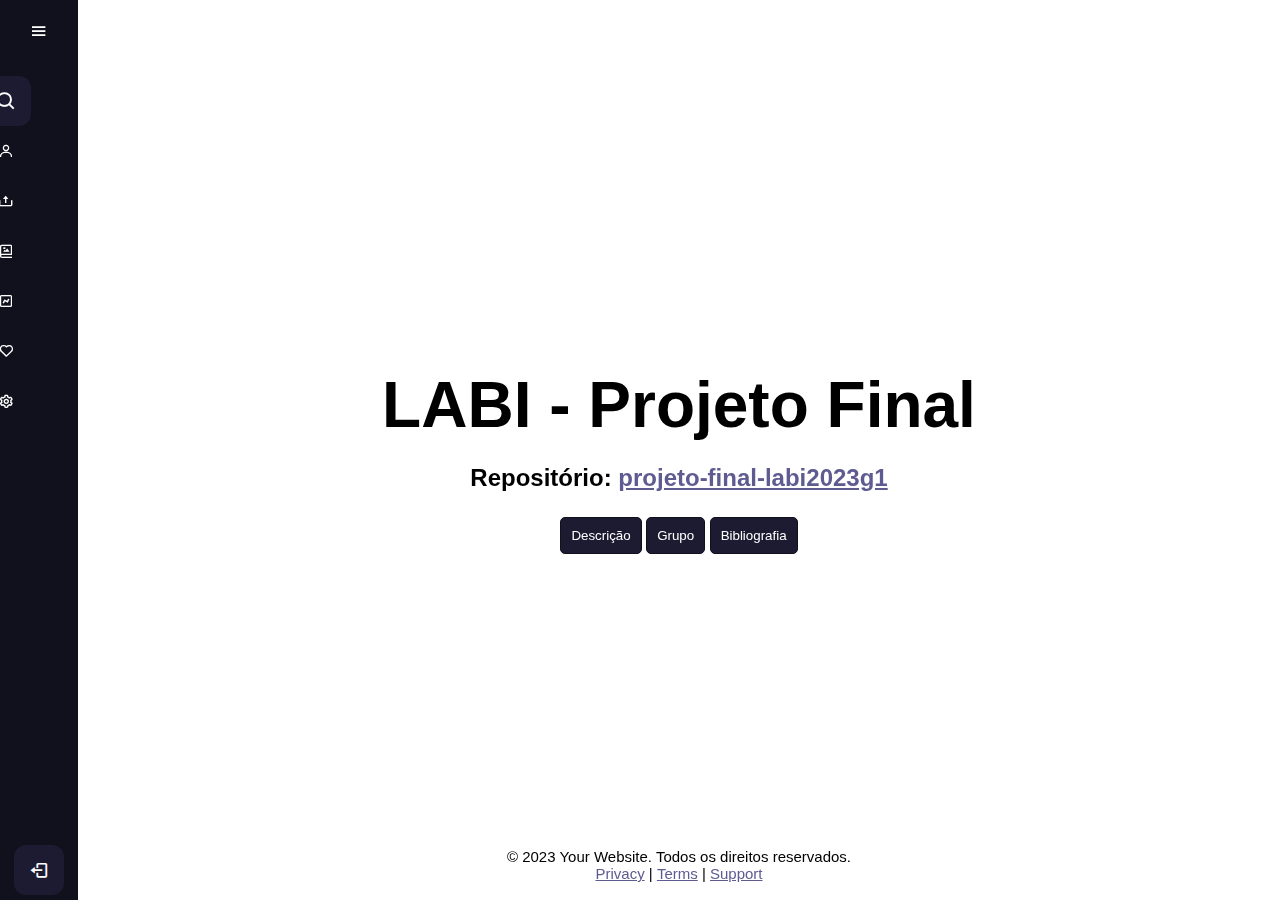
==== project/html/about.html @ 186e7a37 "Initial about page commit (#12)" ====
<!DOCTYPE html>
<html lang="en">
<head>
    <meta charset="UTF-8">
    <title>About</title>

    <link rel="stylesheet" href="https://cdn.jsdelivr.net/npm/bootstrap@5.3.0-alpha3/dist/css/bootstrap.min.css" integrity="sha384-KK94CHFLLe+nY2dmCWGMq91rCGa5gtU4mk92HdvYe+M/SXH301p5ILy+dN9+nJOZ" crossorigin="anonymous">
    <link rel="stylesheet" href="https://unpkg.com/boxicons@2.1.4/css/boxicons.min.css">
    <link rel="stylesheet" href="../css/style.css">
    <link rel="stylesheet" href="../css/about.css">

    <!-- jQuery library -->
    <script src="https://ajax.googleapis.com/ajax/libs/jquery/1.11.3/jquery.min.js"></script>

</head>
<body>
    <div class="sidebar">
        <div class="logo_content">
            <div class="logo">
                <i class='bx bxl-html5'></i>
                <div class="logo_name">Dashboard</div>
            </div>
            <i class='bx bx-menu' id="btn"></i>
        </div>
        <ul class="nav_list">
            <li>
                <i class='bx bx-search' ></i>
                <label>
                    <input type="text" placeholder="Search...">
                </label>
                <span class="tooltip">Search</span>
            </li>
            <li>
                <a href="perfil.html">
                    <i class='bx bx-user' ></i>
                    <span class="links_name">User</span>
                </a>
                <span class="tooltip">User</span>
            </li>
            <li>
                <a href="upload.html">
                    <i class='bx bx-upload'></i>
                    <span class="links_name">Upload Photo</span>
                </a>
                <span class="tooltip">Upload Photo</span>
            </li>
            <li>
                <a href="gallery.html">
                    <i class='bx bx-photo-album' ></i>
                    <span class="links_name">Gallery</span>
                </a>
                <span class="tooltip">Gallery</span>
            </li>
            <li>
                <a href="main.html">
                    <i class='bx bx-chart' ></i>
                    <span class="links_name">Highlights</span>
                </a>
                <span class="tooltip">Highlights</span>
            </li>
            <li>
                <a href="main.html">
                    <i class='bx bx-heart' ></i>
                    <span class="links_name">Favorites</span>
                </a>
                <span class="tooltip">Favorites</span>
            </li>
            <li>
                <a href="perfil.html">
                    <i class='bx bx-cog' ></i>
                    <span class="links_name">Settings</span>
                </a>
                <span class="tooltip">Settings</span>
            </li>
        </ul>
        <div class="profile_content">
            <div class="profile">
                <div class="profile_details">
                    <img src="../images/Adrego.jpg" alt="">
                    <div class="name_job">
                        <div class="name">Adrego Rocha</div>
                        <div class="job">Professor</div>
                    </div>
                </div>
                <i class='bx bx-log-out' id="log_out"></i>
            </div>
        </div>
    </div>
    <div class="home_content">
        <div class="about-container">
            <div class="page-title-section">
                <div class="page-title-spacer"></div>
                <div class="page-title">
                    <h1 style="scale: 200%">LABI - Projeto Final</h1>
                    <h2 style="padding-top: 40px; padding-bottom: 25px">Repositório: <a href="https://github.com/detiuaveiro/projeto-final-labi2023g1">projeto-final-labi2023g1</a></h2>
                    <button onclick="goToSection('#description')" style="cursor: pointer">Descrição</button>
                    <button onclick="goToSection('#group')" style="cursor: pointer">Grupo</button>
                    <button onclick="goToSection('#bibliography')" style="cursor: pointer">Bibliografia</button>
                </div>
            </div>
            <script>
                $(document).ready(function(){
                    $(".page-title-section").height($(window).height());
                    $(".page-title-spacer").height(($(window).height()-$(".page-title").height())/2);
                });

                function goToSection(id) {
                    $('.about-container').animate({
                        scrollTop: $(id).offset().top - 25
                    }, 500);
                }
            </script>
            <h2 id="description">Descrição do Projeto</h2>
            <p>
                Paragraph 1
            </p>
            <p>
                Paragraph 2
            </p>
            <p>
                Paragraph 3
            </p>
            <p>
                Paragraph 4
            </p>
            <p>
                Paragraph 5
            </p>
            <hr>
            <h2 id="group">Grupo 1</h2>
            <div class="students-outer-grid">
                <div class="students-inner-grid">
                    <img src="../images/Adrego.jpg" alt="Adrego">
                    <p>Bruno Pereira<br>
                    NMec: 112726<br>
                    Email: <a href="mailto:brunoborlido@ua.pt">brunoborlido@ua.pt</a><br>
                    Github: <a href="https://github.com/brunombp">brunombp</a></p>
                </div>
                <div class="students-inner-grid">
                    <img src="../images/f3309a42-2e69-408f-9cd5-a56fffee21e0.png" alt="Adrego">
                    <p>Tiago Ferreira<br>
                    NMec: 112787<br>
                    Email: <a href="mailto:taof@ua.pt">taof@ua.pt</a><br>
                    Github: <a href="https://github.com/tiagof-pk">tiagof-pk</a></p>
                </div>
                <div class="students-inner-grid">
                    <img height="512" src="../images/ThumbsDown.jpg" alt="Adrego">
                    <p>Tiago Garcia<br>
                    NMec: 114184<br>
                    Email: <a href="mailto:tiago.rgarcia@ua.pt">tiago.rgarcia@ua.pt</a><br>
                    Github: <a href="https://github.com/TiagoRG">TiagoRG</a></p>
                </div>
                <div class="students-inner-grid">
                    <img src="../images/Adrego.jpg" alt="Adrego">
                    <p>Rúben Gomes<br>
                    NMec: 113435<br>
                    Email: <a href="mailto:rlcg@ua.pt">rlcg@ua.pt</a><br>
                    Github: <a href="https://github.com/RubenCGomes">RubenCGomes</a></p>
                </div>
            </div>
            <hr>
            <h2 id="bibliography">Bibliografia</h2>
            <p>
                <a href="">Reference 1</a><br>
                <a href="">Reference 2</a><br>
                <a href="">Reference 3</a><br>
                <a href="">Reference 4</a><br>
                <a href="">Reference 5</a><br>
            </p>
            <a href="https://www.ua.pt/"><img src="../images/uacolored.png" alt="UA" style="margin-top: 50px" width="150" height="150"></a>
        </div>
    </div>
    <footer class="footer_content">
        <div class="footer">
            <p>&copy; 2023 Your Website. Todos os direitos reservados.</p>
            <ul class="list-inline">
                <li style="display: inline-block"><a href="#">Privacy</a> | </li>
                <li style="display: inline-block"><a href="#">Terms</a> | </li>
                <li style="display: inline-block"><a href="#">Support</a></li>
            </ul>
        </div>
    </footer>

    <script src="../js/script.js"></script>
</body>
</html>
---- project/css/style.css ----
/* Google Font CDN Link */
@import url('https://fonts.googleapis.com/css?family=Roboto:400,500,700,900&display=swap');

@import url("https://fonts.googleapis.com/css2?family=Montserrat:wght@400;500;600;700&display=swap");

*{
  margin: 0;
  padding: 0;
  box-sizing: border-box;
  font-family: 'Poppins', sans-serif;
}

body{
  position: relative;
  min-height: 100vh;
  width: 100%;
  overflow: hidden;
}

.lightboxOverlay {
  position: absolute;
  top: 0;
  left: 0;
  z-index: 9999;
  background-color: black;
  filter: progid:DXImageTransform.Microsoft.Alpha(Opacity=80);
  opacity: 0.8;
  display: none;
}

.lightbox {
  position: absolute;
  left: 0;
  width: 100%;
  z-index: 10000;
  text-align: center;
  line-height: 0;
  font-weight: normal;
  outline: none;
}

.lightbox .lb-image {
  display: block;
  height: auto;
  max-width: inherit;
  max-height: none;
  border-radius: 3px;

  /* Image border */
  border: 4px solid white;
}

.lightbox a img {
  border: none;
}

.lb-outerContainer {
  position: relative;
  *zoom: 1;
  width: 250px;
  height: 250px;
  margin: 0 auto;
  border-radius: 4px;

  /* Background color behind image.
     This is visible during transitions. */
  background-color: white;
}

.lb-outerContainer:after {
  content: "";
  display: table;
  clear: both;
}

.lb-loader {
  position: absolute;
  top: 43%;
  left: 0;
  height: 25%;
  width: 100%;
  text-align: center;
  line-height: 0;
}

.lb-cancel {
  display: block;
  width: 32px;
  height: 32px;
  margin: 0 auto;
  background: url(../images/loading.gif) no-repeat;
}

.lb-nav {
  position: absolute;
  top: 0;
  left: 0;
  height: 100%;
  width: 100%;
  z-index: 10;
}

.lb-container > .nav {
  left: 0;
}

.lb-nav a {
  outline: none;
  background-image: url('[data-uri]');
}

.lb-prev, .lb-next {
  height: 100%;
  cursor: pointer;
  display: block;
}

.lb-nav a.lb-prev {
  width: 34%;
  left: 0;
  float: left;
  background: url(../images/prev.png) left 48% no-repeat;
  filter: progid:DXImageTransform.Microsoft.Alpha(Opacity=0);
  opacity: 0;
  -webkit-transition: opacity 0.6s;
  -moz-transition: opacity 0.6s;
  -o-transition: opacity 0.6s;
  transition: opacity 0.6s;
}

.lb-nav a.lb-prev:hover {
  filter: progid:DXImageTransform.Microsoft.Alpha(Opacity=100);
  opacity: 1;
}

.lb-nav a.lb-next {
  width: 64%;
  right: 0;
  float: right;
  background: url(../images/next.png) right 48% no-repeat;
  filter: progid:DXImageTransform.Microsoft.Alpha(Opacity=0);
  opacity: 0;
  -webkit-transition: opacity 0.6s;
  -moz-transition: opacity 0.6s;
  -o-transition: opacity 0.6s;
  transition: opacity 0.6s;
}

.lb-nav a.lb-next:hover {
  filter: progid:DXImageTransform.Microsoft.Alpha(Opacity=100);
  opacity: 1;
}

.lb-dataContainer {
  margin: 0 auto;
  padding-top: 5px;
  *zoom: 1;
  width: 100%;
  border-bottom-left-radius: 4px;
  border-bottom-right-radius: 4px;
}

.lb-dataContainer:after {
  content: "";
  display: table;
  clear: both;
}

.lb-data {
  padding: 0 4px;
  color: #ccc;
}

.lb-data .lb-details {
  width: 85%;
  float: left;
  text-align: left;
  line-height: 1.1em;
}

.lb-data .lb-caption {
  font-size: 13px;
  font-weight: bold;
  line-height: 1em;
}

.lb-data .lb-caption a {
  color: #4ae;
}

.lb-data .lb-number {
  display: block;
  clear: left;
  padding-bottom: 1em;
  font-size: 12px;
  color: #999999;
}

.lb-data .lb-close {
  display: block;
  float: right;
  width: 30px;
  height: 30px;
  background: url(../images/close.png) top right no-repeat;
  text-align: right;
  outline: none;
  filter: progid:DXImageTransform.Microsoft.Alpha(Opacity=70);
  opacity: 0.7;
  -webkit-transition: opacity 0.2s;
  -moz-transition: opacity 0.2s;
  -o-transition: opacity 0.2s;
  transition: opacity 0.2s;
}

.lb-data .lb-close:hover {
  cursor: pointer;
  filter: progid:DXImageTransform.Microsoft.Alpha(Opacity=100);
  opacity: 1;
}

.container_imgs{
  width: 100%;
  min-height: 100vh;
  display: flex;
  justify-content: center;
  align-items: center;
  padding: 50px 8%;
}

.gallery{
  display: grid;
  grid-template-columns: repeat(auto-fit, minmax(250px, 1fr));
  grid-gap: 30px;
}

.gallery img{
  width: 100%;
}

.sidebar{
  position: fixed;
  top: 0;
  left: 0;
  height: 100%;
  width: 78px;
  background: #11101d;
  padding: 6px 14px;
  transition: all 0.35s ease;
}

.sidebar.active{
  width: 240px;
}

.sidebar .logo_content .logo{
  color: #fff;
  display: flex;
  height: 50px;
  width: 100%;
  align-items: center;
  opacity: 0;
  pointer-events: none;
  transition: all 0.35s ease;
}

.sidebar.active .logo_content .logo{
  opacity: 1;
  pointer-events: none;
}

.logo_content .logo i{
  font-size: 28px;
  margin-right: 5px;
}

.logo_content .logo .logo_name{
  font-size: 20px;
  font-weight: 400;
}

.sidebar #btn{
  position: absolute;
  color: #fff;
  left: 50%;
  top: 6px;
  font-size: 20px;
  height: 50px;
  width: 50px;
  text-align: center;
  line-height: 50px;
  transform: translateX(-50%);
}

.sidebar.active #btn{
  left: 90%;
}

.sidebar ul{
  margin-top: 20px;
}

.sidebar ul li{
  position: relative;
  height: 50px;
  width: 100%;
  margin: 0 -33.5px;
  list-style: none;
  line-height: 50px;
}

.sidebar ul li .tooltip{
  position: absolute;
  left: 122px;
  top: 0;
  transform: translate(-50%, -50%);
  border-radius: 6px;
  height: 35px;
  width: 122px;
  background: #fff;
  line-height: 35px;
  text-align: center;
  box-shadow: 0 5px 10px rgba(0,0,0,0.2);
  transition: 0s;
  opacity: 0;
  pointer-events: none;
  display: block;
}

.sidebar.active ul li .tooltip{
  display: none;
}

.sidebar ul li:hover .tooltip{
  transition: all 0.35s ease;
  opacity: 1;
  top: 50%;
}

.sidebar ul li input{
  position: absolute;
  height: 100%;
  width: 100%;
  left: 0;
  top: 0;
  border-radius: 12px;
  outline: none;
  border: none;
  background: #1d1b31;
  padding-left: 50px;
  font-size: 18px;
  color: #fff;
}

.sidebar ul li .bx-search{
  position: absolute;
  z-index: 99;
  color: #fff;
  font-size: 22px;
  transition: all 0.35s ease;
}

.sidebar ul li .bx-search:hover{
  background: #fff;
  color: #1d1b31;
}

.sidebar ul li a{
  color: #fff;
  display: flex;
  align-items: center;
  text-decoration: none;
  transition: all 0.4s ease;
  border-radius: 12px;
  white-space: nowrap;
}

.sidebar.active ul li a:hover{
  color: #11101d;
  background: #fff;
}

.sidebar ul li i{
  height: 50px;
  min-width: 50px;
  border-radius: 12px;
  line-height: 50px;
  text-align: center ;
}

.sidebar .links_name{
  opacity: 0;
  pointer-events: none;
  transition: all 0.35s ease;
}

.sidebar.active .links_name{
  opacity: 1;
  pointer-events: auto;
}

.sidebar .profile_content{
  position: absolute;
  color: #fff;
  bottom: 0;
  left: 0;
  width: 100%;
}

.sidebar .profile_content .profile{
  position: relative;
  padding: 10px 6px;
  height: 60px;
  background: none;
  transition: all 0.4s ease;
}

.sidebar.active .profile_content .profile{
  background: #1d1b31;
}

.profile_content .profile .profile_details{
  display: flex;
  align-items: center;
  opacity: 0;
  pointer-events: none;
  white-space: nowrap;
}

.sidebar.active .profile .profile_details{
  opacity: 1;
  pointer-events: auto;
}

.profile .profile_details img{
  height: 45px;
  width: 45px;
  object-fit: cover;
  border-radius: 12px;
}

.profile .profile_details .name_job{
  margin-left: 10px;
}

.profile .profile_details .name{
  font-size: 18px;
  font-weight: 400;
}

.profile .profile_details .job{
  font-size: 12px;
}

.profile #log_out{
  position: absolute;
  bottom: 5px;
  left: 50%;
  transform: translateX(-50%);
  min-width: 50px;
  line-height: 50px;
  font-size: 20px;
  border-radius: 12px;
  text-align: center;
  background: #1d1b31;
}

.sidebar.active .profile #log_out{
  left: 88%;
}

.sidebar.active .profile #log_out{
  background: none;
}

.home_content{
  position: absolute;
  height: 100%;
  width: calc(100% - 78px);
  left: 78px;
  transition: all 0.35s ease;
}

.home_content .text{
  font-size: 25px;
  font-weight: 500;
  color: #1d1b31;
  margin: 12px;
  text-align: center;
}

.sidebar.active ~ .home_content{
  width: calc(100% - 240px);
  left: 240px;
}

.footer_content{
  position: absolute;
  background-color: rgba(255,255,255,0.75);
  height: 60px;
  padding-top: 8px;
  width: calc(100% - 78px);
  bottom: 0;
  left: 78px;
  transition: all 0.35s ease;
}

.footer_content .footer{
  font-size: 15px;
  font-weight: 500;
  margin: 0;
  text-align: center;
}

.sidebar.active ~.footer_content{
  width: calc(100% - 240px);
  left: 240px;
}

.footer p {
  padding: 0;
  margin: 0;
}

.text-center {
  text-align: center;
}

.section-heading {
  font-size: 3rem;
  color: var(--primary);
  padding: 2rem 0;
}

#tranding {
  padding: 4rem 0;
}

@media (max-width:1440px) {
  #tranding {
    padding: 7rem 0;
  }
}

#tranding .tranding-slider {
  height: 52rem;
  padding: 2rem 0;
  position: relative;
}

@media (max-width:500px) {
  #tranding .tranding-slider {
    height: 45rem;
  }
}

.tranding-slide {
  width: 37rem;
  height: 42rem;
  position: relative;
}

@media (max-width:500px) {
  .tranding-slide {
    width: 28rem !important;
    height: 36rem !important;
  }
  .tranding-slide .tranding-slide-img img {
    width: 28rem !important;
    height: 36rem !important;
  }
}

.tranding-slide .tranding-slide-img img {
  width: 37rem;
  height: 42rem;
  border-radius: 2rem;
  object-fit: cover;
}

.tranding-slide .tranding-slide-content {
  position: absolute;
  left: 0;
  top: 0;
  right: 0;
  bottom: 0;
}

.tranding-slide-content .food-price {
  position: absolute;
  top: 2rem;
  right: 2rem;
  color: var(--white);
}

.tranding-slide-content .tranding-slide-content-bottom {
  position: absolute;
  bottom: 2rem;
  left: 2rem;
  color: var(--white);
}

.food-rating {
  padding-top: 1rem;
  display: flex;
  gap: 1rem;
}

.rating ion-icon {
  color: var(--primary);
}

.swiper-slide-shadow-left,
.swiper-slide-shadow-right {
  display: none;
}

.tranding-slider-control {
  position: relative;
  bottom: 2rem;
  display: flex;
  align-items: center;
  justify-content: center;
}

.tranding-slider-control .swiper-button-next {
  left: 58% !important;
  transform: translateX(-58%) !important;
}

@media (max-width:990px) {
  .tranding-slider-control .swiper-button-next {
    left: 70% !important;
    transform: translateX(-70%) !important;
  }
}

@media (max-width:450px) {
  .tranding-slider-control .swiper-button-next {
    left: 80% !important;
    transform: translateX(-80%) !important;
  }
}

@media (max-width:990px) {
  .tranding-slider-control .swiper-button-prev {
    left: 30% !important;
    transform: translateX(-30%) !important;
  }
}

@media (max-width:450px) {
  .tranding-slider-control .swiper-button-prev {
    left: 20% !important;
    transform: translateX(-20%) !important;
  }
}

.tranding-slider-control .slider-arrow {
  background: var(--white);
  width: 3.5rem;
  height: 3.5rem;
  border-radius: 50%;
  left: 42%;
  transform: translateX(-42%);
  filter: drop-shadow(0px 8px 24px rgba(18, 28, 53, 0.1));
}

.tranding-slider-control .slider-arrow ion-icon {
  font-size: 2rem;
  color: #222224;
}

.tranding-slider-control .slider-arrow::after {
  content: '';
}

.tranding-slider-control .swiper-pagination {
  position: relative;
  width: 15rem;
  bottom: 1rem;
}

.tranding-slider-control .swiper-pagination .swiper-pagination-bullet {
  filter: drop-shadow(0px 8px 24px rgba(18, 28, 53, 0.1));
}

.tranding-slider-control .swiper-pagination .swiper-pagination-bullet-active {
  background: var(--primary);
}
---- project/css/about.css ----
body {
    padding: 20px;
}

a {
    color: #5e5b91;
}

hr {
    width: 75%;
    margin: 20px auto;
    border: 1px solid #11101d;
}

.about-container {
    top: 0;
    display: block;
    flex-direction: column;
    align-items: center;
    text-align: center;
    justify-content: center;
    height: 100vh;
    overflow-y: scroll;
    position: relative;
    padding-bottom: 100px;
}

.page-title-section button {
    padding: 10px;
    border: 1px solid #11101d;
    border-radius: 5px;
    background-color: #1d1b31;
    color: white;
    cursor: pointer;
}

.page-title-section button:hover {
    background-color: #11101d;
    scale: 105%;
    transition: 0.1s;
}

.students-outer-grid {
    display: grid;
    grid-template-columns: repeat(4, 1fr);
    grid-gap: 20px;
    margin-top: 20px;
    margin-bottom: 20px;
    width: 87.5%;
    align-self: center;
    padding-left: 12.5%;
}

.students-outer-grid a {
    text-decoration: none;
    color: #c6c2e8;
}

.students-inner-grid {
    display: grid;
    grid-template-columns: 1fr;
    grid-gap: 5px;
    padding: 10px;
    border: 1px solid #11101d;
    border-radius: 5px;
    background-color: #1d1b31;
    color: white;
    width: 100%;
    height: 100%;
    align-self: center;
    text-anchor: middle;
    cursor: pointer;
}

.students-inner-grid:hover {
    background-color: #11101d;
    transition: 0.3s;
    scale: 102%;
}

.students-inner-grid img {
    display: flex;
    width: 100%;
    height: 100%;
    margin: 0;
    border-radius: 5px;
}

.students-outer-grid .students-inner-grid p {
    top: 0;
    margin: 0;
    padding: 0;
    text-align: center;
}
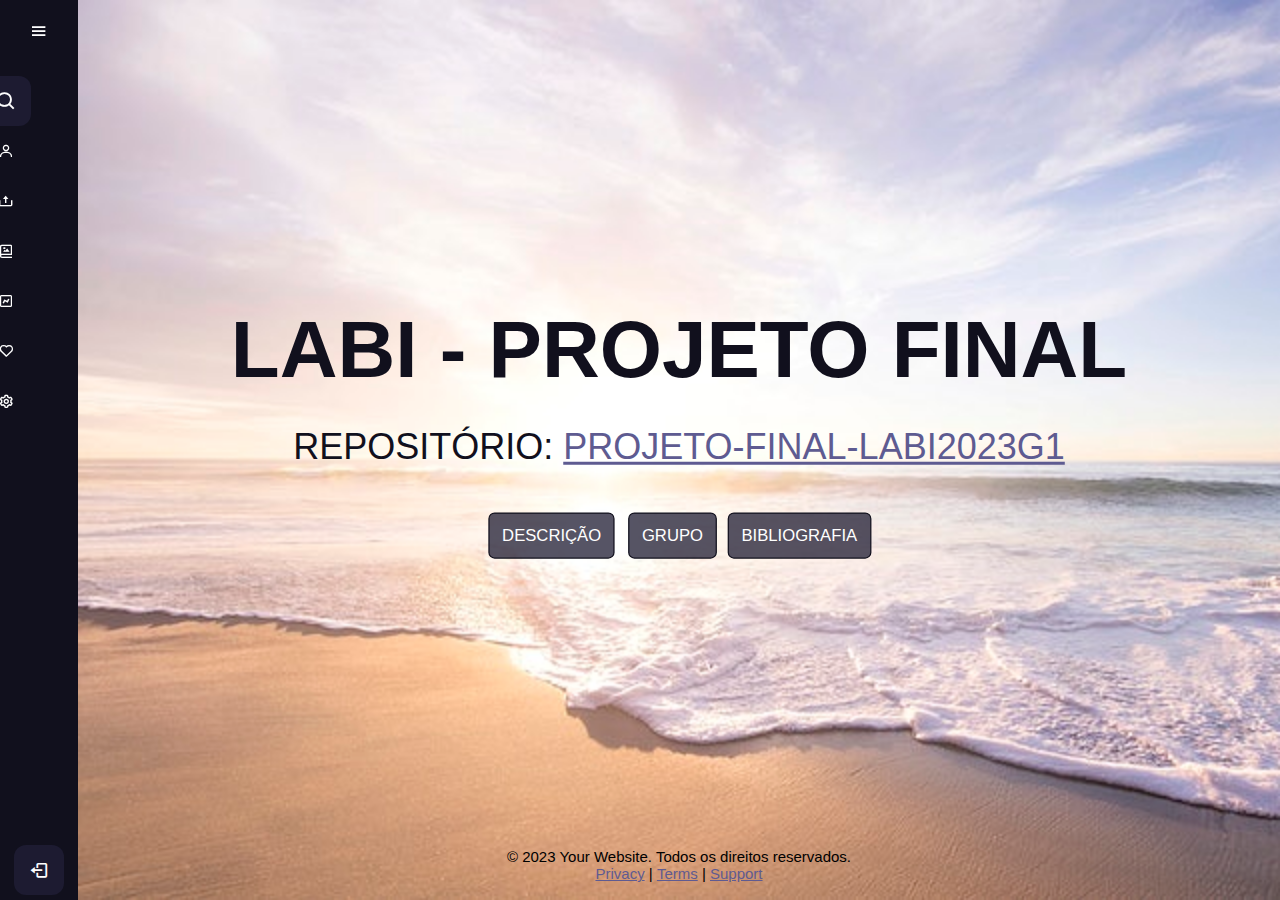
==== commit 79ac3f22: "About page finished (#15)" ====
--- a/project/html/about.html
+++ b/project/html/about.html
@@ -86,101 +86,98 @@
             </div>
         </div>
     </div>
-    <div class="home_content">
-        <div class="about-container">
-            <div class="page-title-section">
-                <div class="page-title-spacer"></div>
-                <div class="page-title">
-                    <h1 style="scale: 200%">LABI - Projeto Final</h1>
-                    <h2 style="padding-top: 40px; padding-bottom: 25px">Repositório: <a href="https://github.com/detiuaveiro/projeto-final-labi2023g1">projeto-final-labi2023g1</a></h2>
-                    <button onclick="goToSection('#description')" style="cursor: pointer">Descrição</button>
-                    <button onclick="goToSection('#group')" style="cursor: pointer">Grupo</button>
-                    <button onclick="goToSection('#bibliography')" style="cursor: pointer">Bibliografia</button>
-                </div>
+    <div id="container" class="about-container">
+        <div class="page-title-section" style="position: relative">
+            <div class="page-title-spacer"></div>
+            <div class="page-title">
+                <h1>LABI - PROJETO FINAL</h1>
+                <h2 style="padding-top: 40px; padding-bottom: 25px">REPOSITÓRIO: <a target="_blank" href="https://github.com/detiuaveiro/projeto-final-labi2023g1">PROJETO-FINAL-LABI2023G1</a></h2>
+                <button onclick="goToSection('#description')" style="cursor: pointer">DESCRIÇÃO</button>
+                <button onclick="goToSection('#group')" style="cursor: pointer">GRUPO</button>
+                <button onclick="goToSection('#bibliography')" style="cursor: pointer">BIBLIOGRAFIA</button>
             </div>
-            <script>
-                $(document).ready(function(){
-                    $(".page-title-section").height($(window).height());
-                    $(".page-title-spacer").height(($(window).height()-$(".page-title").height())/2);
-                });
-
-                function goToSection(id) {
-                    $('.about-container').animate({
-                        scrollTop: $(id).offset().top - 25
-                    }, 500);
-                }
-            </script>
-            <h2 id="description">Descrição do Projeto</h2>
+        </div>
+        <h2 id="description" style="margin-top: 35px">Descrição</h2>
+        <button onclick="openPopup('#project-description')">Descrição do Projeto</button>
+        <button onclick="openPopup('#project-roadmap')">RoadMap do Project</button>
+        <hr>
+        <h2 id="group">Grupo 1</h2>
+        <div class="students-outer-grid">
+            <div class="students-inner-grid">
+                <img src="../images/Adrego.jpg" alt="Adrego">
+                <p>Bruno Pereira<br>
+                NMec: 112726<br>
+                Email: <a href="mailto:brunoborlido@ua.pt">brunoborlido@ua.pt</a><br>
+                Github: <a href="https://github.com/brunombp">brunombp</a></p>
+            </div>
+            <div class="students-inner-grid">
+                <img src="../images/ThumbsUp.jpg" alt="Adrego">
+                <p>Tiago Ferreira<br>
+                NMec: 112787<br>
+                Email: <a href="mailto:taof@ua.pt">taof@ua.pt</a><br>
+                Github: <a href="https://github.com/tiagof-pk">tiagof-pk</a></p>
+            </div>
+            <div class="students-inner-grid">
+                <img height="512" src="../images/ThumbsDown.jpg" alt="Adrego">
+                <p>Tiago Garcia<br>
+                NMec: 114184<br>
+                Email: <a href="mailto:tiago.rgarcia@ua.pt">tiago.rgarcia@ua.pt</a><br>
+                Github: <a href="https://github.com/TiagoRG">TiagoRG</a></p>
+            </div>
+            <div class="students-inner-grid">
+                <img src="../images/Adrego.jpg" alt="Adrego">
+                <p>Rúben Gomes<br>
+                NMec: 113435<br>
+                Email: <a href="mailto:rlcg@ua.pt">rlcg@ua.pt</a><br>
+                Github: <a href="https://github.com/RubenCGomes">RubenCGomes</a></p>
+            </div>
+        </div>
+        <hr>
+        <h2 id="bibliography">Bibliografia</h2>
+        <p>
+            <a href="">Reference 1</a><br>
+        </p>
+        <a href="https://www.ua.pt/"><img src="../images/uacolored.png" alt="UA" style="margin-top: 50px" width="150" height="150"></a>
+    </div>
+    <div id="popups">
+        <div id="project-description">
+            <h1>
+                Descrição do Projeto
+            </h1>
             <p>
-                Paragraph 1
+                Este website foi desenvolvido no âmbito da unidade curricular de Laboratórios de Informática.
             </p>
             <p>
-                Paragraph 2
+                Baseia-se numa aplicação de partilha de imagens. Cada utilizador poderá criar uma conta e fazer upload de imagens para a sua conta. Estas imagens poderão ser vistas por outros utilizadores.
+            </p>
+        </div>
+        <div id="project-roadmap">
+            <h1>
+                Roadmap do Projeto
+            </h1>
+            <p>
+                Linha 1 do roadmap do projeto
             </p>
             <p>
-                Paragraph 3
+                Descrição do processo de desenvolvimento do projeto
             </p>
-            <p>
-                Paragraph 4
-            </p>
-            <p>
-                Paragraph 5
-            </p>
-            <hr>
-            <h2 id="group">Grupo 1</h2>
-            <div class="students-outer-grid">
-                <div class="students-inner-grid">
-                    <img src="../images/Adrego.jpg" alt="Adrego">
-                    <p>Bruno Pereira<br>
-                    NMec: 112726<br>
-                    Email: <a href="mailto:brunoborlido@ua.pt">brunoborlido@ua.pt</a><br>
-                    Github: <a href="https://github.com/brunombp">brunombp</a></p>
-                </div>
-                <div class="students-inner-grid">
-                    <img src="../images/f3309a42-2e69-408f-9cd5-a56fffee21e0.png" alt="Adrego">
-                    <p>Tiago Ferreira<br>
-                    NMec: 112787<br>
-                    Email: <a href="mailto:taof@ua.pt">taof@ua.pt</a><br>
-                    Github: <a href="https://github.com/tiagof-pk">tiagof-pk</a></p>
-                </div>
-                <div class="students-inner-grid">
-                    <img height="512" src="../images/ThumbsDown.jpg" alt="Adrego">
-                    <p>Tiago Garcia<br>
-                    NMec: 114184<br>
-                    Email: <a href="mailto:tiago.rgarcia@ua.pt">tiago.rgarcia@ua.pt</a><br>
-                    Github: <a href="https://github.com/TiagoRG">TiagoRG</a></p>
-                </div>
-                <div class="students-inner-grid">
-                    <img src="../images/Adrego.jpg" alt="Adrego">
-                    <p>Rúben Gomes<br>
-                    NMec: 113435<br>
-                    Email: <a href="mailto:rlcg@ua.pt">rlcg@ua.pt</a><br>
-                    Github: <a href="https://github.com/RubenCGomes">RubenCGomes</a></p>
-                </div>
-            </div>
-            <hr>
-            <h2 id="bibliography">Bibliografia</h2>
-            <p>
-                <a href="">Reference 1</a><br>
-                <a href="">Reference 2</a><br>
-                <a href="">Reference 3</a><br>
-                <a href="">Reference 4</a><br>
-                <a href="">Reference 5</a><br>
-            </p>
-            <a href="https://www.ua.pt/"><img src="../images/uacolored.png" alt="UA" style="margin-top: 50px" width="150" height="150"></a>
         </div>
+        <button id="popup-close-button" onclick="closePopup()"><img src="../images/close.png" alt=""></button>
+        <button id="switch-description-prev" class="switch-popup" onclick="switchPopup()"><img src="../images/prev_cut.png" alt=""></button>
+        <button id="switch-description-next" class="switch-popup" onclick="switchPopup()"><img src="../images/next.png" alt=""></button>
     </div>
-    <footer class="footer_content">
+    <footer id="footer" class="footer_content" style="background-color: unset">
         <div class="footer">
             <p>&copy; 2023 Your Website. Todos os direitos reservados.</p>
             <ul class="list-inline">
-                <li style="display: inline-block"><a href="#">Privacy</a> | </li>
-                <li style="display: inline-block"><a href="#">Terms</a> | </li>
-                <li style="display: inline-block"><a href="#">Support</a></li>
+                <li style="display: inline-block"><a href="#" class="footer-link">Privacy</a> | </li>
+                <li style="display: inline-block"><a href="#" class="footer-link">Terms</a> | </li>
+                <li style="display: inline-block"><a href="#" class="footer-link">Support</a></li>
             </ul>
         </div>
     </footer>
 
     <script src="../js/script.js"></script>
+    <script src="../js/about.js"></script>
 </body>
 </html>--- a/project/css/style.css
+++ b/project/css/style.css
@@ -239,6 +239,7 @@
 
 .sidebar{
   position: fixed;
+  z-index: 50;
   top: 0;
   left: 0;
   height: 100%;
@@ -495,7 +496,7 @@
 
 .footer_content{
   position: absolute;
-  background-color: rgba(255,255,255,0.75);
+  background-color: rgba(29, 27, 49, 0.75);
   height: 60px;
   padding-top: 8px;
   width: calc(100% - 78px);
--- a/project/css/about.css
+++ b/project/css/about.css
@@ -1,5 +1,13 @@
+* {
+    margin: 0;
+    padding: 0;
+    box-sizing: border-box;
+}
+
 body {
-    padding: 20px;
+    position: relative;
+    min-height: 100vh;
+    width: 100%;
 }
 
 a {
@@ -12,29 +20,71 @@
     border: 1px solid #11101d;
 }
 
+.page-title-section h1 {
+    font-weight: 600;
+    color: #11101d;
+    margin-bottom: 20px;
+    scale: 250%;
+}
+
+h2 {
+    font-weight: 400;
+    color: #11101d;
+    margin-bottom: 20px;
+    scale: 150%;
+}
+
 .about-container {
+    position: absolute;
+    height: 100%;
+    width: calc(100% - 78px);
+    left: 78px;
+    transition: all 0.35s ease;
     top: 0;
-    display: block;
     flex-direction: column;
     align-items: center;
     text-align: center;
     justify-content: center;
-    height: 100vh;
     overflow-y: scroll;
-    position: relative;
+    overflow-x: hidden;
     padding-bottom: 100px;
+    scroll-behavior: smooth;
+}
+
+.sidebar.active {
+    width: 240px;
+}
+
+.sidebar.active ~ .about-container{
+    width: calc(100% - 240px);
+    left: 240px;
+}
+
+.page-title-section {
+    background-image: url("../images/image7.jpg");
+    background-size: cover;
 }
 
 .page-title-section button {
+    scale: 125%;
+    margin: 15px
+}
+
+.page-title-section button:hover {
+    scale: 135%;
+    transition: 0.1s;
+}
+
+button {
     padding: 10px;
     border: 1px solid #11101d;
     border-radius: 5px;
-    background-color: #1d1b31;
+    background-color: rgba(29, 27, 49, 0.75);
     color: white;
     cursor: pointer;
 }
 
-.page-title-section button:hover {
+button:hover {
     background-color: #11101d;
     scale: 105%;
     transition: 0.1s;
@@ -61,15 +111,14 @@
     grid-template-columns: 1fr;
     grid-gap: 5px;
     padding: 10px;
-    border: 1px solid #11101d;
     border-radius: 5px;
-    background-color: #1d1b31;
+    background-color: rgba(29, 27, 49, 0.66);
     color: white;
     width: 100%;
     height: 100%;
+    max-height: 80%;
     align-self: center;
     text-anchor: middle;
-    cursor: pointer;
 }
 
 .students-inner-grid:hover {
@@ -92,3 +141,77 @@
     padding: 0;
     text-align: center;
 }
+
+#popups {
+    z-index: 100;
+    background-color: rgba(0, 0, 0, 0.8);
+    display: none;
+    position: absolute;
+    width: 100%;
+    height: 100%;
+}
+
+#project-description, #project-roadmap {
+    display: none;
+    position: absolute;
+    width: 60%;
+    height: 60%;
+    top: 12.5%;
+    left: 20%;
+    background-color: rgba(29, 27, 49, 0.9);
+    border: white 1px solid;
+    border-radius: 10px;
+    color: white;
+    align-items: center;
+    justify-items: center;
+    text-align: center;
+    transition: all 0.35s ease;
+    overflow-y: scroll;
+    overflow-x: hidden;
+}
+
+#popups h1 {
+    font-weight: 500;
+    scale: 200%;
+    margin: 75px;
+}
+
+#popups p {
+    padding-left: 10%;
+    padding-right: 10%;
+}
+
+#popup-close-button {
+    position: fixed;
+    align-self: center;
+    align-items: center;
+    justify-items: center;
+    border: white 1px solid;
+    width: 60%;
+    left: 20%;
+    bottom: 20%;
+    height: 55px;
+}
+
+.switch-popup {
+    position: fixed;
+    align-self: center;
+    align-items: center;
+    justify-items: center;
+    border: white 1px solid;
+    top: 12.5%;
+    height: 60%;
+    width: 55px;
+}
+
+#switch-description-prev {
+    left : 16.5%
+}
+
+#switch-description-next {
+    right : 16.5%
+}
+
+.footer a {
+    color: #5f5b91;
+}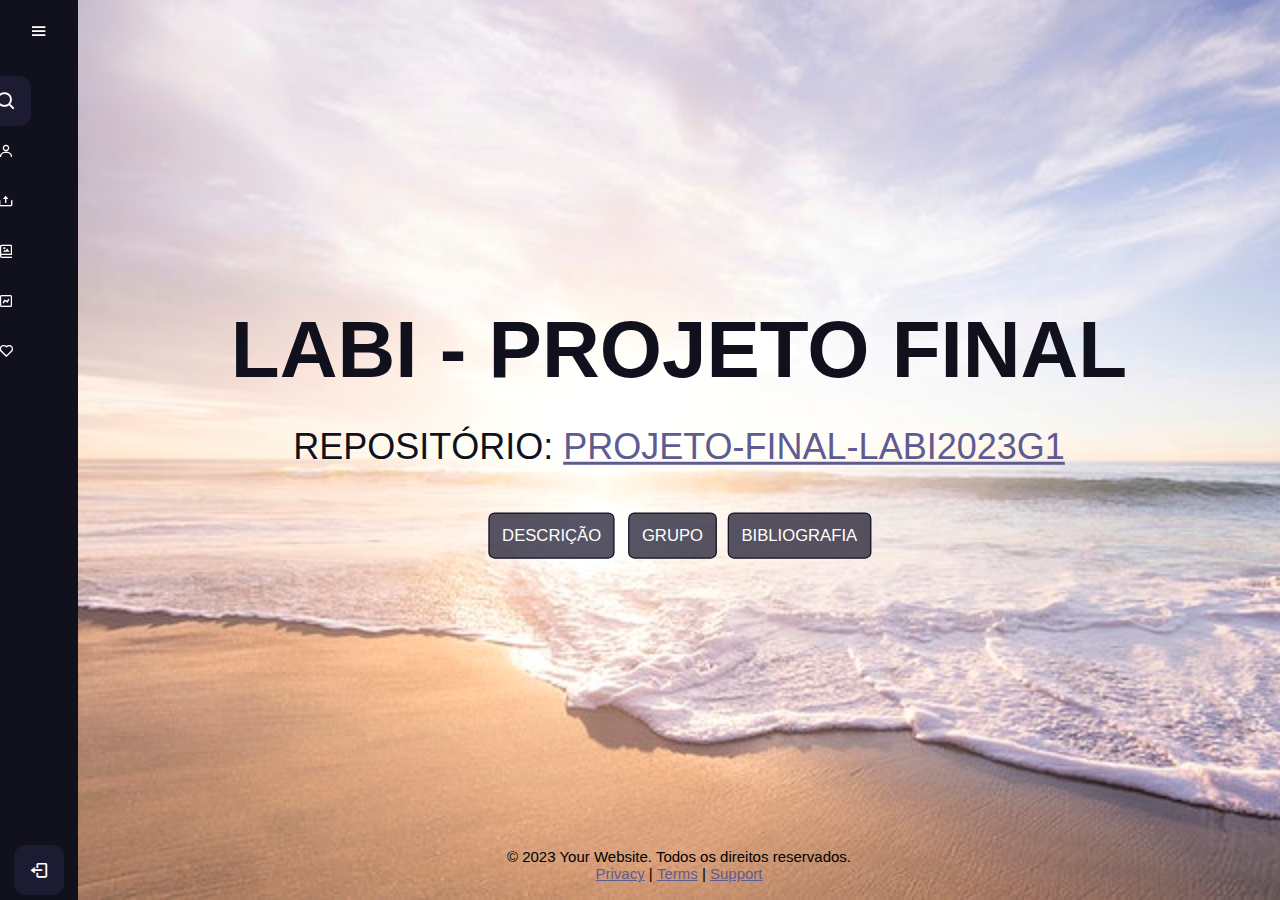
==== commit bc45efff: "Backend working except for gallery (#32)" ====
--- a/project/html/about.html
+++ b/project/html/about.html
@@ -17,7 +17,7 @@
     <div class="sidebar">
         <div class="logo_content">
             <div class="logo">
-                <i class='bx bxl-html5'></i>
+                <i class='bx bx-cog' ></i>
                 <div class="logo_name">Dashboard</div>
             </div>
             <i class='bx bx-menu' id="btn"></i>
@@ -31,58 +31,47 @@
                 <span class="tooltip">Search</span>
             </li>
             <li>
-                <a href="perfil.html">
+                <a href="/profile">
                     <i class='bx bx-user' ></i>
                     <span class="links_name">User</span>
                 </a>
                 <span class="tooltip">User</span>
             </li>
             <li>
-                <a href="upload.html">
+                <a href="#" onclick="window.open('upload','popup','width=750, height=750')">
                     <i class='bx bx-upload'></i>
                     <span class="links_name">Upload Photo</span>
                 </a>
                 <span class="tooltip">Upload Photo</span>
             </li>
             <li>
-                <a href="gallery.html">
+                <a href="/gallery">
                     <i class='bx bx-photo-album' ></i>
                     <span class="links_name">Gallery</span>
                 </a>
                 <span class="tooltip">Gallery</span>
             </li>
             <li>
-                <a href="main.html">
+                <a href="/main">
                     <i class='bx bx-chart' ></i>
                     <span class="links_name">Highlights</span>
                 </a>
                 <span class="tooltip">Highlights</span>
             </li>
             <li>
-                <a href="main.html">
+                <a href="/about">
                     <i class='bx bx-heart' ></i>
-                    <span class="links_name">Favorites</span>
+                    <span class="links_name">About</span>
                 </a>
-                <span class="tooltip">Favorites</span>
-            </li>
-            <li>
-                <a href="perfil.html">
-                    <i class='bx bx-cog' ></i>
-                    <span class="links_name">Settings</span>
-                </a>
-                <span class="tooltip">Settings</span>
+                <span class="tooltip">About</span>
             </li>
         </ul>
         <div class="profile_content">
             <div class="profile">
                 <div class="profile_details">
-                    <img src="../images/Adrego.jpg" alt="">
-                    <div class="name_job">
-                        <div class="name">Adrego Rocha</div>
-                        <div class="job">Professor</div>
-                    </div>
+                    {{SIDEBAR PROFILE}}
                 </div>
-                <i class='bx bx-log-out' id="log_out"></i>
+                <i class='bx bx-log-out' id="log_out" style="cursor: pointer" onclick="window.location.href='/actions/logout'"></i>
             </div>
         </div>
     </div>
@@ -140,6 +129,7 @@
         <a href="https://www.ua.pt/"><img src="../images/uacolored.png" alt="UA" style="margin-top: 50px" width="150" height="150"></a>
     </div>
     <div id="popups">
+        <div id="popupCloseOnButton" style="width: 100%; height: 100%; z-index: 101" onclick="closePopup()"></div>
         <div id="project-description">
             <h1>
                 Descrição do Projeto
--- a/project/css/about.css
+++ b/project/css/about.css
@@ -153,6 +153,7 @@
 
 #project-description, #project-roadmap {
     display: none;
+    z-index: 102;
     position: absolute;
     width: 60%;
     height: 60%;
@@ -183,6 +184,7 @@
 
 #popup-close-button {
     position: fixed;
+    z-index: 102;
     align-self: center;
     align-items: center;
     justify-items: center;
@@ -205,11 +207,13 @@
 }
 
 #switch-description-prev {
-    left : 16.5%
+    left : 16.5%;
+    z-index: 102;
 }
 
 #switch-description-next {
-    right : 16.5%
+    right : 16.5%;
+    z-index: 102;
 }
 
 .footer a {
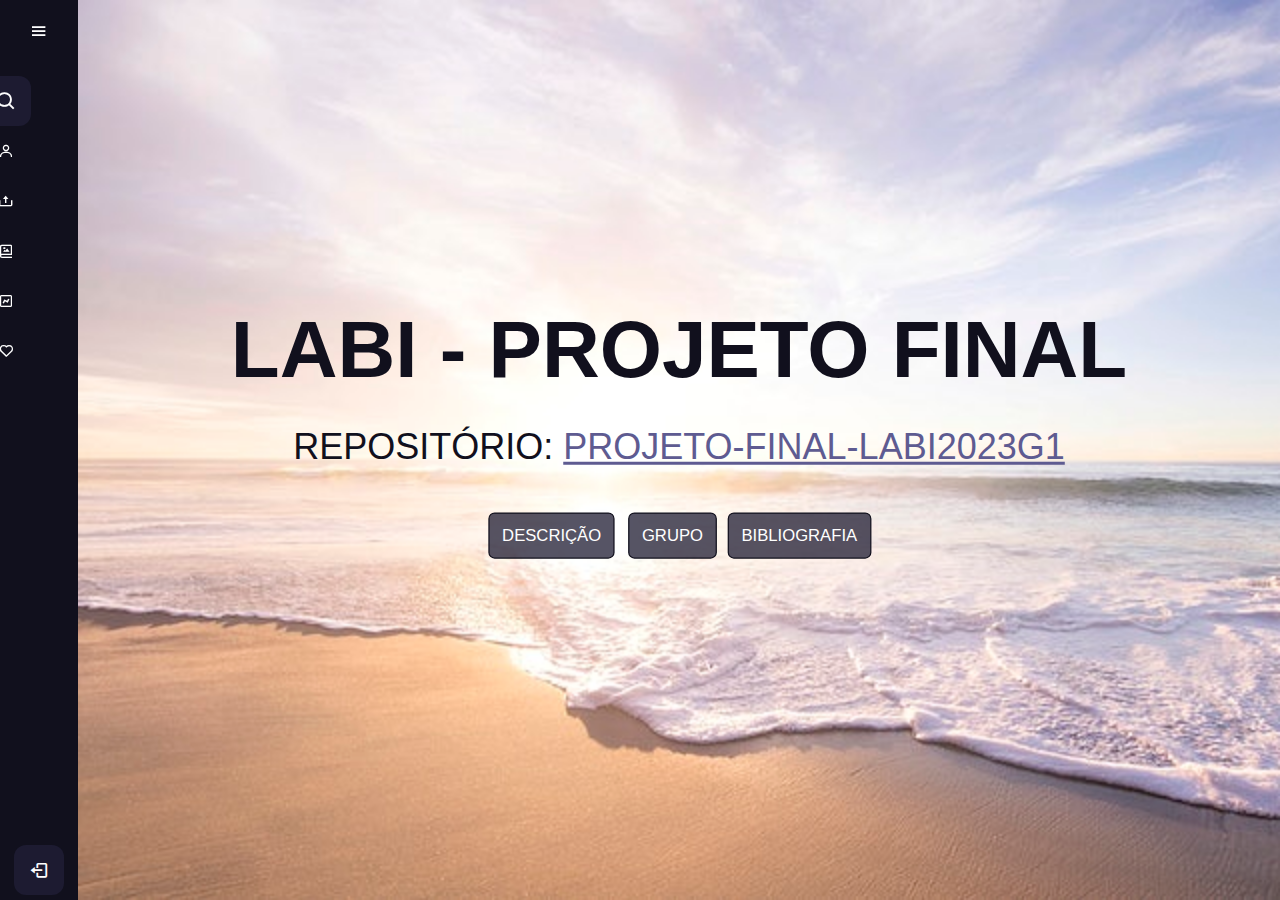
==== commit 0fc0b1dd: "Updates (#33)" ====
--- a/project/html/about.html
+++ b/project/html/about.html
@@ -156,16 +156,6 @@
         <button id="switch-description-prev" class="switch-popup" onclick="switchPopup()"><img src="../images/prev_cut.png" alt=""></button>
         <button id="switch-description-next" class="switch-popup" onclick="switchPopup()"><img src="../images/next.png" alt=""></button>
     </div>
-    <footer id="footer" class="footer_content" style="background-color: unset">
-        <div class="footer">
-            <p>&copy; 2023 Your Website. Todos os direitos reservados.</p>
-            <ul class="list-inline">
-                <li style="display: inline-block"><a href="#" class="footer-link">Privacy</a> | </li>
-                <li style="display: inline-block"><a href="#" class="footer-link">Terms</a> | </li>
-                <li style="display: inline-block"><a href="#" class="footer-link">Support</a></li>
-            </ul>
-        </div>
-    </footer>
 
     <script src="../js/script.js"></script>
     <script src="../js/about.js"></script>
--- a/project/css/style.css
+++ b/project/css/style.css
@@ -229,8 +229,10 @@
 
 .gallery{
   display: grid;
-  grid-template-columns: repeat(auto-fit, minmax(250px, 1fr));
+  grid-template-columns: repeat(auto-fit, minmax(500px, 1fr));
   grid-gap: 30px;
+  overflow-y: scroll;
+  overflow-x: hidden;
 }
 
 .gallery img{
@@ -510,16 +512,12 @@
   font-weight: 500;
   margin: 0;
   text-align: center;
+  justify-content: center;
 }
 
 .sidebar.active ~.footer_content{
   width: calc(100% - 240px);
   left: 240px;
-}
-
-.footer p {
-  padding: 0;
-  margin: 0;
 }
 
 .text-center {
--- a/project/css/about.css
+++ b/project/css/about.css
@@ -214,8 +214,4 @@
 #switch-description-next {
     right : 16.5%;
     z-index: 102;
-}
-
-.footer a {
-    color: #5f5b91;
 }